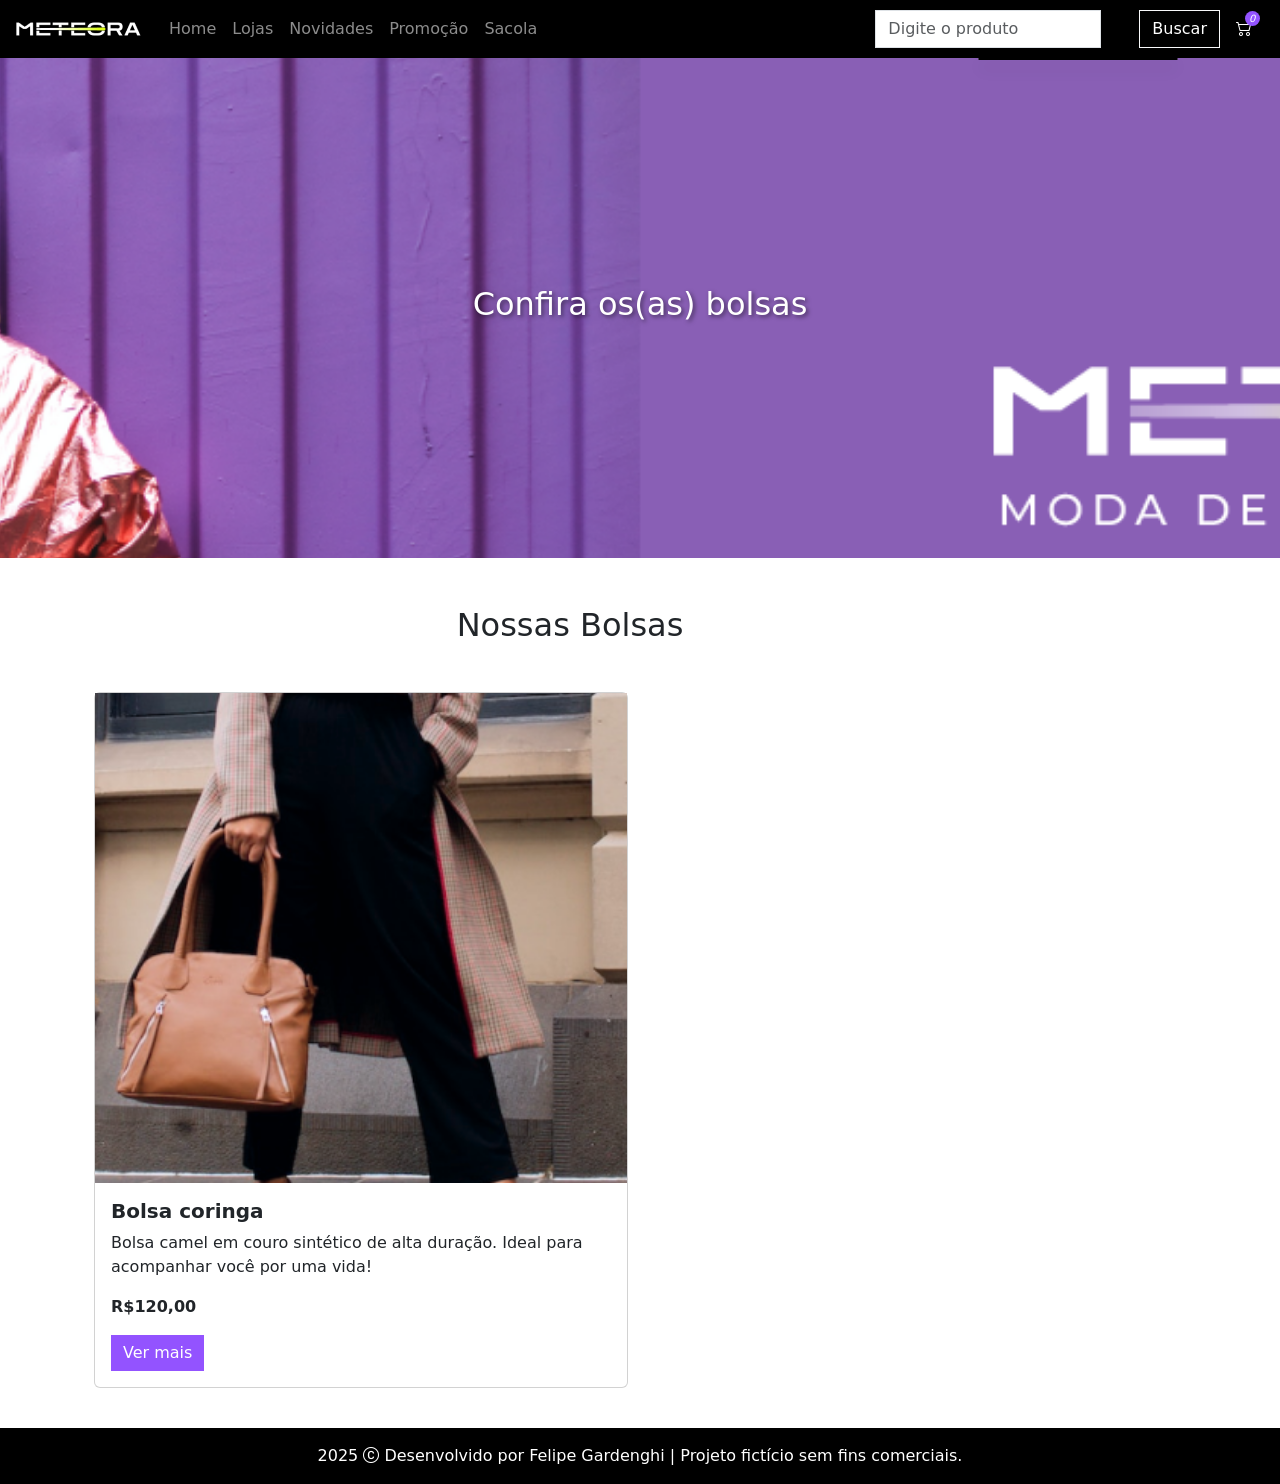
==== bolsas.html @ a9992130 "feat: add category/nav pages, fix UX and nav links - Create bolsas, calcados, calcas, casacos, oculo" ====
<!DOCTYPE html>
<html lang="pt-br">
<head>
    <meta charset="UTF-8">
    <meta http-equiv="X-UA-Compatible" content="IE=edge">
    <meta name="viewport" content="width=device-width, initial-scale=1.0">
    <link rel="shortcut icon" href="./assets/favicon.png" type="image/x-icon">
    <title>Meteora - Bolsas</title>
    <link rel="preconnect" href="https://fonts.googleapis.com">
    <link rel="preconnect" href="https://fonts.gstatic.com" crossorigin>
    <link href="https://fonts.googleapis.com/css2?family=Inter:wght@100..900&display=swap" rel="stylesheet">
    <link rel="stylesheet" href="https://cdn.jsdelivr.net/npm/bootstrap-icons@1.10.3/font/bootstrap-icons.css">
    <link href="https://cdn.jsdelivr.net/npm/bootstrap@5.3.0-alpha1/dist/css/bootstrap.min.css" rel="stylesheet"
        integrity="sha384-GLhlTQ8iRABdZLl6O3oVMWSktQOp6b7In1Zl3/Jr59b6EGGoI1aFkw7cmDA6j6gD" crossorigin="anonymous">
    <link rel="stylesheet" href="./estilos.css">
</head>
<body>
    <nav class="navbar navbar-expand-md bg-black navbar-dark">
        <div class="container-fluid">
            <a class="navbar-brand" href="index.html">
                <h1 class="m-0"><img class="d-block" src="./assets/logo-meteora.png" alt="Logo da loja Meteora"></h1>
            </a>
            <button class="navbar-toggler" type="button" data-bs-toggle="collapse"
                data-bs-target="#navbarSupportedContent" aria-controls="navbarSupportedContent" aria-expanded="false"
                aria-label="Toggle navigation">
                <span class="navbar-toggler-icon"></span>
            </button>
            <div class="collapse navbar-collapse" id="navbarSupportedContent">
                <ul class="navbar-nav me-auto">
                    <li class="nav-item">
                        <a class="nav-link" href="index.html">Home</a>
                    </li>
                    <li class="nav-item">
                        <a class="nav-link" href="lojas.html">Lojas</a>
                    </li>
                    <li class="nav-item">
                        <a class="nav-link" href="novidades.html">Novidades</a>
                    </li>
                    <li class="nav-item">
                        <a class="nav-link" href="promocao.html">Promoção</a>
                    </li>
                    <li class="nav-item">
                        <a class="nav-link" href="sacola.html">Sacola</a>
                    </li>
                </ul>
                <form class="d-flex" role="search">
                    <input id="input-pesquisa" class="form-control me-2 rounded-0" type="search"
                        placeholder="Digite o produto" aria-label="Pesquisar">
                    <button class="btn btn-outline-light rounded-0" type="submit">Buscar</button>
                </form>
                <div id="sugestoes-pesquisa"></div>
                <a href="sacola.html"><i class="bi bi-cart2"></i></a>
            </div>
        </div>
    </nav>
    <div class="parallax-banner" style="background-image: url('./assets/Desktop/banner1-desktop.png')">
        <div class="banner-conteudo">
            <h2>Confira os(as) bolsas</h2>
        </div>
    </div>
    <h2 class="container text-center my-3 my-xl-5">Nossas Bolsas</h2>
    <div class="container row mx-auto" id="produtos" data-categoria="bolsas">
    </div>

    <footer class="text-center bg-black text-bg-dark">
        <p class="card-text py-3">2025 <i class="bi bi-c-circle"></i> Desenvolvido por Felipe Gardenghi | Projeto fictício sem fins comerciais.</p>
    </footer>

    <script src="scripts.js" type="module" defer></script>
    <script src="https://cdn.jsdelivr.net/npm/bootstrap@5.3.0-alpha1/dist/js/bootstrap.bundle.min.js"
        integrity="sha384-w76AqPfDkMBDXo30jS1Sgez6pr3x5MlQ1ZAGC+nuZB+EYdgRZgiwxhTBTkF7CXvN"
        crossorigin="anonymous"></script>
</body>
</html>
---- estilos.css ----
@import url("./estilos-animacoes/radio.css");
@import url("./estilos-animacoes/animation.css");
@import url("./estilos-animacoes/loader.css");
@import url("./estilos-animacoes/carrossel.css");
@import url("./estilos-animacoes/select.css");
@import url("./estilos-animacoes/coracao.css");
@import url("./estilos-animacoes/parallax.css");

.texto-menor {
    font-size: 13px;
}

.foto {
    width: 100%;
    height: 490px;
    object-fit: cover;
}

.botao-lilas:hover {
    background-color: #6c38c5;
    color: #D8D8D8;
}

#produtos img {
    width: 100%;
    height: 490px;
    object-fit: cover;
}

.container {
    margin: 1em 0;
}

.divs-facilidades {
    width: 325px;
}

.div-novidades {
    width: 325px;
}

.botao-lilas {
    background-color: #9353FF;
    transition: background-color 0.3s ease-in;
}

.btn {
    color: white;
}

.verde-limao {
    color: #DAFF01;
}

.modal-header {
    background-color: black;
    color: white;
    align-items: center;
}

.modal-header .btn-close {
    background: url("assets/close.svg");
    margin: auto 0;
    padding: 0;
    display: block;
    height: 17px;
}

.modal-imagem {
    width: 350px;
    object-fit: contain;
}



h3 {
    font-size: 16px;
    line-height: 23px;
}


.divider-secondary {
    color: #D8D8D8;
}

.modal-description {
    font-size: 13px;
    line-height: 20px;
}

.modal-seller {
    font-size: 13px;
    line-height: 20px;
    color: #ADB5BD;
}

.modal-price {
    font-size: 20px;
    font-weight: 500;
}

form {
    display: flex;
}

.form-check .form-check-input {
    margin: 0;
}

.form-check {
    display: flex;
    flex-direction: column;
    align-items: center;
    justify-content: center;
}

.modal-header-icon {
    display: flex;
    align-items: center;
    gap: 20px;
}

.modal-title {
    font-size: 20px !important;
    font-family: "Inter", sans-serif;
}

.card-animado {
    opacity: 0;
    transition: opacity 0.5s ease;
}

.card.fade-in {
    opacity: 1
}



.bi-cart2 {
    color: white;
    position: relative;
    margin: 0 1em;
}

#carrinho-numero {
    position: absolute;
    top: -8px;
    right: -8px;
    background-color: #9353FF;
    color: white;
    border-radius: 50%;
    padding: 0 25%;
    width: 15px;
    height: 15px;
    font-size: 10px;
}

.icon-preto {
    color: black;
}

.botao-favorito {
    background-color: transparent;
    border: none;
}

#sugestoes-pesquisa {
    position: absolute;
    top: 100%;
    right: 8%;
    z-index: 10000;
    width: 200px;
    max-height: 200px;
    overflow-y: auto;
    background-color: #fff;
    border: 1px solid black;
    border-radius: 0.25rem;
    box-shadow: 0 0.5rem 1rem rgba(0, 0, 0, 0.15);
}

.sugestao {
    padding: 0.5rem 1rem;
    cursor: pointer;
}

.accordion-button {
    color: #9353FF;
}

.accordion-button:not(.collapsed) {
    color: black;
    background-color: #9353FF;
}

/* Prevent navbar from clipping custom select dropdown */
.navbar-nav,
.navbar-collapse,
.navbar > .container-fluid {
    overflow: visible !important;
}

@media(min-width: 768px) {

    .div-novidades {
        width: 696px;
    }


    .modal-content {
        width: 700px;
    }

    .modal {
        --bs-modal-width: 700px;
    }

    .modal-body {
        display: flex;
        align-items: start;
        gap: 16px;
        padding: 32px;
    }

}
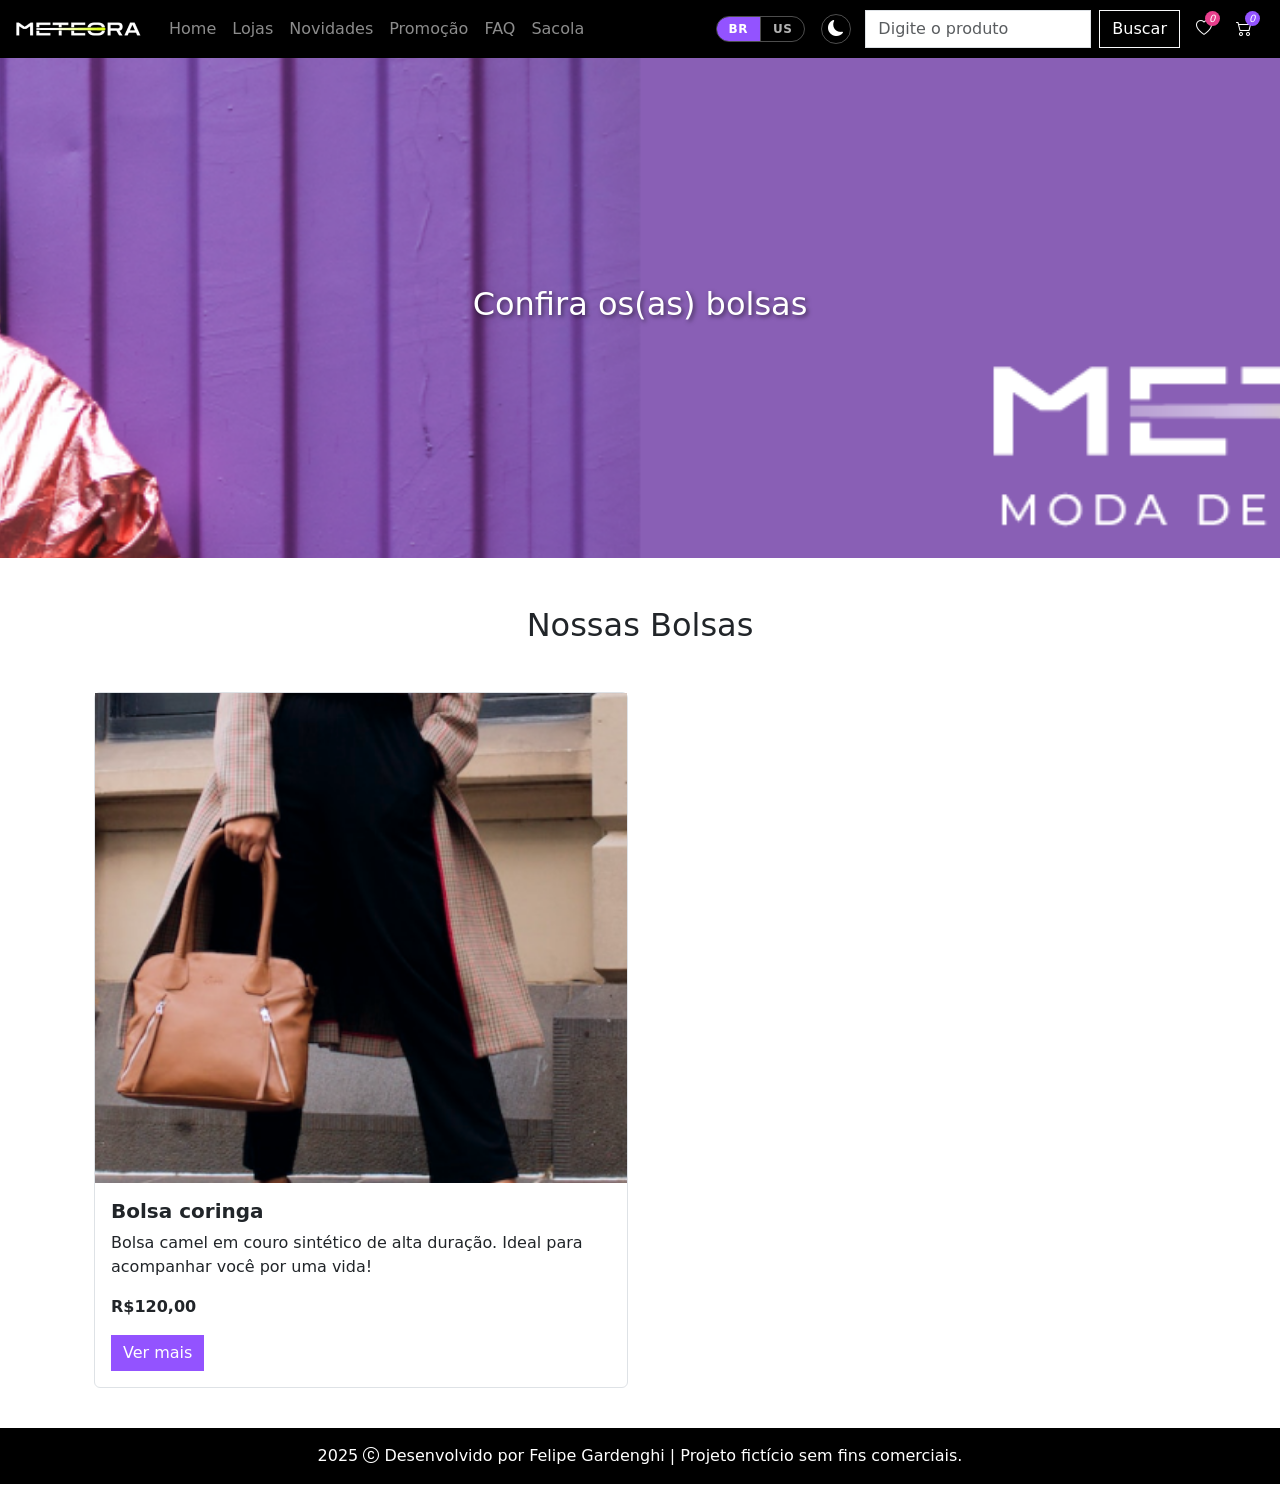
==== commit 00d434f9: "feat: evolução completa do projeto Meteora Vestimentas - Merge das 3 versões do repositório original" ====
--- a/bolsas.html
+++ b/bolsas.html
@@ -2,6 +2,7 @@
 <html lang="pt-br">
 <head>
     <meta charset="UTF-8">
+    <script>if(localStorage.getItem('tema')==='dark')document.documentElement.setAttribute('data-theme','dark');</script>
     <meta http-equiv="X-UA-Compatible" content="IE=edge">
     <meta name="viewport" content="width=device-width, initial-scale=1.0">
     <link rel="shortcut icon" href="./assets/favicon.png" type="image/x-icon">
@@ -15,7 +16,9 @@
     <link rel="stylesheet" href="./estilos.css">
 </head>
 <body>
-    <nav class="navbar navbar-expand-md bg-black navbar-dark">
+  <a href="#conteudo-principal" class="skip-link">Ir para o conteúdo principal</a>
+
+    <nav class="navbar navbar-expand-md bg-black navbar-dark sticky-top" aria-label="Navegação principal">
         <div class="container-fluid">
             <a class="navbar-brand" href="index.html">
                 <h1 class="m-0"><img class="d-block" src="./assets/logo-meteora.png" alt="Logo da loja Meteora"></h1>
@@ -25,46 +28,67 @@
                 aria-label="Toggle navigation">
                 <span class="navbar-toggler-icon"></span>
             </button>
+            <button class="dark-mode-btn d-md-none ms-2" aria-label="Alternar modo escuro/claro" title="Alternar modo escuro/claro">
+              <i class="bi bi-moon-fill" aria-hidden="true"></i>
+            </button>
             <div class="collapse navbar-collapse" id="navbarSupportedContent">
                 <ul class="navbar-nav me-auto">
-                    <li class="nav-item">
-                        <a class="nav-link" href="index.html">Home</a>
-                    </li>
-                    <li class="nav-item">
-                        <a class="nav-link" href="lojas.html">Lojas</a>
-                    </li>
-                    <li class="nav-item">
-                        <a class="nav-link" href="novidades.html">Novidades</a>
-                    </li>
-                    <li class="nav-item">
-                        <a class="nav-link" href="promocao.html">Promoção</a>
-                    </li>
-                    <li class="nav-item">
-                        <a class="nav-link" href="sacola.html">Sacola</a>
-                    </li>
-                </ul>
+          <li class="nav-item">
+            <a class="nav-link" href="index.html" data-i18n="nav-home">Home</a>
+          </li>
+          <li class="nav-item">
+            <a class="nav-link" href="lojas.html" data-i18n="nav-lojas">Lojas</a>
+          </li>
+          <li class="nav-item">
+            <a class="nav-link" href="novidades.html" data-i18n="nav-novidades">Novidades</a>
+          </li>
+          <li class="nav-item">
+            <a class="nav-link" href="promocao.html" data-i18n="nav-promocao">Promoção</a>
+          </li>
+          <li class="nav-item">
+            <a class="nav-link" href="faq.html" data-i18n="nav-faq">FAQ</a>
+          </li>
+          <li class="nav-item">
+            <a class="nav-link" href="sacola.html" data-i18n="nav-sacola">Sacola</a>
+          </li>
+        </ul>
+                <div class="locale-switcher" role="group" aria-label="Language / Idioma">
+          <button class="locale-btn" data-locale="BR" aria-label="Português - Brasil" title="Português - Brasil">BR</button>
+          <button class="locale-btn" data-locale="EUA" aria-label="English - United States" title="English - United States">US</button>
+        </div>
+        <button class="dark-mode-btn d-none d-md-flex" aria-label="Alternar modo escuro/claro" title="Alternar modo escuro/claro">
+            <i class="bi bi-moon-fill" aria-hidden="true"></i>
+          </button>
+                <div class="search-wrapper">
                 <form class="d-flex" role="search">
                     <input id="input-pesquisa" class="form-control me-2 rounded-0" type="search"
-                        placeholder="Digite o produto" aria-label="Pesquisar">
-                    <button class="btn btn-outline-light rounded-0" type="submit">Buscar</button>
+                        placeholder="Digite o produto" aria-label="Pesquisar" data-i18n-placeholder="search-placeholder">
+                    <button class="btn btn-outline-light rounded-0" type="submit" data-i18n="search-btn">Buscar</button>
                 </form>
                 <div id="sugestoes-pesquisa"></div>
-                <a href="sacola.html"><i class="bi bi-cart2"></i></a>
+                </div>
+                <a href="favoritos.html" aria-label="Favoritos" id="nav-favoritos-link"><i class="bi bi-heart" id="nav-favoritos-icone" aria-hidden="true"></i></a>
+        <a href="sacola.html" aria-label="Sacola de compras"><i class="bi bi-cart2" aria-hidden="true"></i></a>
             </div>
         </div>
     </nav>
+
+  <main id="conteudo-principal">
     <div class="parallax-banner" style="background-image: url('./assets/Desktop/banner1-desktop.png')">
         <div class="banner-conteudo">
-            <h2>Confira os(as) bolsas</h2>
+            <h2 data-i18n="bolsas-banner">Confira os(as) bolsas</h2>
         </div>
     </div>
-    <h2 class="container text-center my-3 my-xl-5">Nossas Bolsas</h2>
+    <h2 class="container text-center my-3 my-xl-5" data-i18n="bolsas-titulo">Nossas Bolsas</h2>
     <div class="container row mx-auto" id="produtos" data-categoria="bolsas">
     </div>
+  </main>
+
+
 
     <footer class="text-center bg-black text-bg-dark">
-        <p class="card-text py-3">2025 <i class="bi bi-c-circle"></i> Desenvolvido por Felipe Gardenghi | Projeto fictício sem fins comerciais.</p>
-    </footer>
+    <p class="py-3 text-white">2025 <i class="bi bi-c-circle" aria-hidden="true"></i> <span data-i18n="footer-dev">Desenvolvido por Felipe Gardenghi | Projeto fictício sem fins comerciais.</span></p>
+</footer>
 
     <script src="scripts.js" type="module" defer></script>
     <script src="https://cdn.jsdelivr.net/npm/bootstrap@5.3.0-alpha1/dist/js/bootstrap.bundle.min.js"
--- a/estilos.css
+++ b/estilos.css
@@ -6,6 +6,223 @@
 @import url("./estilos-animacoes/coracao.css");
 @import url("./estilos-animacoes/parallax.css");
 
+:root {
+  --body-bg: #ffffff;
+  --body-color: #212529;
+  --card-bg: #ffffff;
+  --card-border: #dee2e6;
+  --muted-color: #6c757d;
+  --input-bg: #ffffff;
+  --input-color: #212529;
+  --input-border: #dee2e6;
+  --section-alt-bg: #f8f9fa;
+  --modal-bg: #ffffff;
+  --modal-color: #212529;
+  --link-color: #0d6efd;
+}
+
+[data-theme="dark"] {
+  --body-bg: #121212;
+  --body-color: #e0e0e0;
+  --card-bg: #1e1e1e;
+  --card-border: #333333;
+  --muted-color: #adb5bd;
+  --input-bg: #2a2a2a;
+  --input-color: #e0e0e0;
+  --input-border: #444444;
+  --section-alt-bg: #1a1a1a;
+  --modal-bg: #1e1e1e;
+  --modal-color: #e0e0e0;
+  --link-color: #a78bfa;
+}
+
+body {
+  background-color: var(--body-bg);
+  color: var(--body-color);
+  transition: background-color 0.3s ease, color 0.3s ease;
+}
+
+.card {
+  background-color: var(--card-bg) !important;
+  border-color: var(--card-border) !important;
+  color: var(--body-color) !important;
+}
+
+.card-text,
+.card-title {
+  color: var(--body-color);
+}
+
+.text-muted {
+  color: var(--muted-color) !important;
+}
+
+.form-control {
+  background-color: var(--input-bg);
+  color: var(--input-color);
+  border-color: var(--input-border);
+}
+
+.form-control:focus {
+  background-color: var(--input-bg);
+  color: var(--input-color);
+}
+
+.modal-content {
+  background-color: var(--modal-bg);
+  color: var(--modal-color);
+}
+
+.modal-body {
+  background-color: var(--modal-bg);
+  color: var(--modal-color);
+}
+
+.accordion-item,
+.accordion-button {
+  background-color: var(--card-bg);
+  color: var(--body-color);
+}
+
+/* FAQ accordion: always purple bg + white text */
+.accordion-button,
+.accordion-button.collapsed {
+  background-color: #9353FF !important;
+  color: white !important;
+  box-shadow: none !important;
+}
+
+.accordion-button:not(.collapsed) {
+  background-color: #7a3cd6 !important;
+  color: white !important;
+  box-shadow: none !important;
+}
+
+.accordion-button::after,
+.accordion-button:not(.collapsed)::after {
+  filter: brightness(0) invert(1) !important;
+}
+
+[data-theme="dark"] .accordion-button,
+[data-theme="dark"] .accordion-button.collapsed {
+  background-color: #9353FF !important;
+  color: white !important;
+}
+
+[data-theme="dark"] .accordion-button:not(.collapsed) {
+  background-color: #7a3cd6 !important;
+  color: white !important;
+}
+
+[data-theme="dark"] .shadow-sm {
+  box-shadow: 0 0.125rem 0.25rem rgba(0,0,0,0.6) !important;
+}
+
+/* Dark mode toggle button */
+.dark-mode-btn {
+  background: transparent;
+  border: 1px solid rgba(255,255,255,0.3);
+  color: white;
+  border-radius: 50%;
+  width: 30px;
+  height: 30px;
+  display: flex;
+  align-items: center;
+  justify-content: center;
+  cursor: pointer;
+  margin-left: 8px;
+  margin-right: 14px;
+  transition: background-color 0.2s, border-color 0.2s;
+  flex-shrink: 0;
+  padding: 0;
+}
+
+.dark-mode-btn:hover,
+.dark-mode-btn:focus-visible {
+  background: rgba(255,255,255,0.15);
+  border-color: rgba(255,255,255,0.6);
+  outline: none;
+}
+
+[data-theme="dark"] .dark-mode-btn {
+  background: rgba(255,255,255,0.1);
+}
+
+[data-theme="dark"] #sugestoes-pesquisa {
+  background-color: var(--card-bg);
+  border-color: var(--card-border);
+  color: var(--body-color);
+}
+
+[data-theme="dark"] .sugestao {
+  color: var(--body-color);
+}
+
+[data-theme="dark"] .sugestao:hover {
+  background-color: rgba(255,255,255,0.08);
+}
+
+[data-theme="dark"] .sugestao-vazia {
+  color: rgba(255,255,255,0.4);
+}
+
+[data-theme="dark"] .sugestao-vazia:hover {
+  background-color: transparent;
+}
+
+[data-theme="dark"] #input-pesquisa {
+  background-color: rgba(255,255,255,0.1);
+  border-color: rgba(255,255,255,0.3);
+  color: #fff;
+}
+
+[data-theme="dark"] #input-pesquisa::placeholder {
+  color: rgba(255,255,255,0.5);
+}
+
+.search-wrapper {
+    position: relative;
+}
+
+#sugestoes-pesquisa {
+    position: absolute;
+    top: 100%;
+    left: 0;
+    right: 0;
+    background-color: white;
+    border: 1px solid #ccc;
+    border-radius: 0 0 4px 4px;
+    z-index: 1200;
+    max-height: 200px;
+    overflow-y: auto;
+    display: none;
+}
+
+#sugestoes-pesquisa:not(:empty) {
+    display: block;
+}
+
+.sugestao {
+    padding: 8px 12px;
+    cursor: pointer;
+    color: #333;
+    font-size: 14px;
+}
+
+.sugestao:hover {
+    background-color: #f0f0f0;
+}
+
+.sugestao-vazia {
+    color: #888;
+    font-style: italic;
+    cursor: default;
+}
+
+.sugestao-vazia:hover {
+    background-color: transparent;
+}
+
 .texto-menor {
     font-size: 13px;
 }
@@ -28,15 +245,18 @@
 }
 
 .container {
-    margin: 1em 0;
+    margin-top: 1em;
+    margin-bottom: 1em;
 }
 
 .divs-facilidades {
-    width: 325px;
+    width: 100%;
+    max-width: 325px;
 }
 
 .div-novidades {
-    width: 325px;
+    width: 100%;
+    max-width: 325px;
 }
 
 .botao-lilas {
@@ -99,9 +319,7 @@
     font-weight: 500;
 }
 
-form {
-    display: flex;
-}
+/* search form flex is handled by Bootstrap's d-flex class */
 
 .form-check .form-check-input {
     margin: 0;
@@ -127,11 +345,13 @@
 
 .card-animado {
     opacity: 0;
-    transition: opacity 0.5s ease;
-}
-
-.card.fade-in {
-    opacity: 1
+    transform: translateY(16px);
+    transition: opacity 0.5s ease, transform 0.5s ease;
+}
+
+.card-animado.fade-in {
+    opacity: 1;
+    transform: translateY(0);
 }
 
 
@@ -155,6 +375,35 @@
     font-size: 10px;
 }
 
+#favoritos-numero {
+    position: absolute;
+    top: -8px;
+    right: -8px;
+    background-color: #e83e8c;
+    color: white;
+    border-radius: 50%;
+    padding: 0 25%;
+    width: 15px;
+    height: 15px;
+    font-size: 10px;
+}
+
+#nav-favoritos-link {
+    color: white;
+    text-decoration: none;
+}
+
+#nav-favoritos-icone {
+    color: white;
+    position: relative;
+    margin: 0 0.5em 0 1em;
+}
+
+[data-theme="dark"] .radio-label {
+    color: var(--body-color);
+}
+
+
 .icon-preto {
     color: black;
 }
@@ -164,32 +413,12 @@
     border: none;
 }
 
-#sugestoes-pesquisa {
-    position: absolute;
-    top: 100%;
-    right: 8%;
-    z-index: 10000;
-    width: 200px;
-    max-height: 200px;
-    overflow-y: auto;
-    background-color: #fff;
-    border: 1px solid black;
-    border-radius: 0.25rem;
-    box-shadow: 0 0.5rem 1rem rgba(0, 0, 0, 0.15);
-}
-
-.sugestao {
-    padding: 0.5rem 1rem;
-    cursor: pointer;
-}
-
 .accordion-button {
-    color: #9353FF;
+  /* purple bg/white text now handled globally above */
 }
 
 .accordion-button:not(.collapsed) {
-    color: black;
-    background-color: #9353FF;
+  /* handled globally above */
 }
 
 /* Prevent navbar from clipping custom select dropdown */
@@ -202,7 +431,7 @@
 @media(min-width: 768px) {
 
     .div-novidades {
-        width: 696px;
+        max-width: 696px;
     }
 
 
@@ -221,4 +450,109 @@
         padding: 32px;
     }
 
+}
+
+/* Skip-to-content link */
+.skip-link {
+  position: absolute;
+  top: -100px;
+  left: 0;
+  background: #9353FF;
+  color: white;
+  padding: 8px 16px;
+  z-index: 9999;
+  text-decoration: none;
+  border-radius: 0 0 4px 0;
+  transition: top 0.2s;
+}
+.skip-link:focus {
+  top: 0;
+}
+
+/* Locale switcher */
+.locale-switcher {
+  display: flex;
+  align-items: center;
+  margin-right: 8px;
+  gap: 0;
+  border: 1px solid rgba(255,255,255,0.3);
+  border-radius: 20px;
+  overflow: hidden;
+}
+
+.locale-btn {
+  background: transparent;
+  border: none;
+  color: rgba(255,255,255,0.7);
+  padding: 3px 12px;
+  font-size: 12px;
+  font-weight: 600;
+  cursor: pointer;
+  transition: background-color 0.2s, color 0.2s;
+  letter-spacing: 0.5px;
+}
+
+.locale-btn + .locale-btn {
+  border-left: 1px solid rgba(255,255,255,0.3);
+}
+
+.locale-btn:hover,
+.locale-btn:focus-visible {
+  background: rgba(255,255,255,0.15);
+  color: white;
+  outline: none;
+}
+
+.locale-btn.active {
+  background: #9353FF;
+  color: white;
+}
+
+/* Responsive product images */
+@media (max-width: 576px) {
+  #produtos img,
+  .foto {
+    height: 280px;
+  }
+}
+
+/* Responsive search wrapper */
+@media (max-width: 767px) {
+  .search-wrapper {
+    width: 100%;
+    margin-top: 8px;
+  }
+}
+
+/* Mobile footer padding */
+footer p {
+  padding-left: 1rem;
+  padding-right: 1rem;
+}
+
+/* Mobile navbar: locale switcher, icons */
+@media (max-width: 767px) {
+  .navbar-collapse .locale-switcher {
+    margin: 10px 0;
+    align-self: flex-start;
+    width: fit-content;
+  }
+
+  /* Cart and favorites icons in mobile menu — display as a flex row */
+  .navbar-collapse #nav-favoritos-link,
+  .navbar-collapse > a[href="sacola.html"] {
+    display: inline-flex;
+    align-items: center;
+    padding: 6px 0;
+    margin-top: 4px;
+  }
+
+  /* Remove horizontal margin that causes overlap in vertical menu */
+  .navbar-collapse .bi-cart2 {
+    margin: 0 0.25em 0 0;
+  }
+
+  .navbar-collapse #nav-favoritos-icone {
+    margin: 0 0.25em 0 0;
+  }
 }
